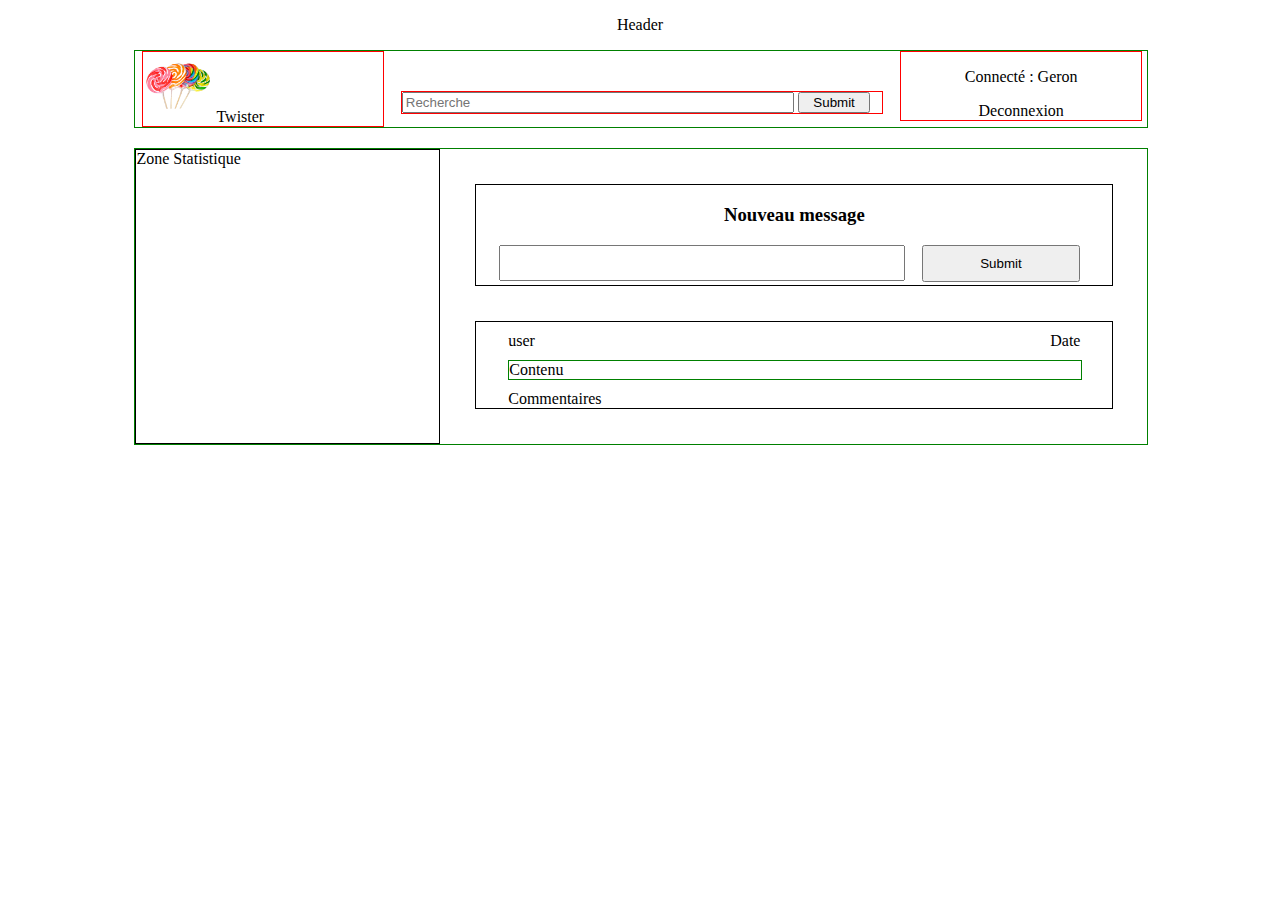
==== main.html @ b601397a "first commit" ====
<!DOCTYPE html>
<html>
    <head>
        <meta charset="utf-8" />
        <title>Twister</title>
        <link rel="stylesheet" href="css/main.css" />
        <script src="https://ajax.googleapis.com/ajax/libs/jquery/2.1.3/jquery.min.js"></script>
        <script language="JavaScript" type="text/javascript" src="js/script.js"></script>
    </head>
    <body>
        <header>
            <p id="header">Header</p>
        </header>
        <main>
            <div class="maindiv">
                <div class="sidediv">
                    <div class="content-div">
                        <img src="photos/logo.png" alt="Logo" height="70" width="70">
                        <span>Twister</span>
                    </div>
                </div>
                <div id="middlediv">
                    <div class="content-div" id="search-bar-div">
                        <input id="bar-recherche" type="text" placeholder="Recherche">
                        <input type="submit" name="Rechercher" id="search-button">
                    </div>
                </div>
                <div class="sidediv">
                    <div class="content-div" id="user-bar">
                        <p>Connecté : Geron</p>
                        <a href="" id="logout">Deconnexion</a>
                    </div>
                </div>
            </div>

            <div class="maindiv">
                <div id="stats">
                    Zone Statistique
                </div>
                <div id="list-messages">
                    <div id="nouveau-message" class="messages">
                        <h3 id="new-message-title">Nouveau message</h3>
                        <div id="message-content-div">
                            <div id="div-field-new-message">
                                <textarea rows="2" placeholder="Nouveau message" id="new-message">
                                </textarea>
                            </div>
                            <div id="div-button-new-message">
                                <input type="submit" name="" id="new-message-button">
                            </div>
                        </div>
                    </div>

                    <div id="messages" class="messages">
                        <div class="list-item">
                            <div style="display:flex; width: 100%; margin-top: 10px; margin-bottom: 10px;">
                                <div style="width: 50%;">
                                    <span class="user-message">user</span>
                                </div>
                                <div style="width: 50%;">
                                    <span class="date-message">Date</span>
                                </div>
                            </div>
                            <div style="margin-top: 10px; margin-bottom: 10px;">
                                <p class="contenu-message" style="border : 1px solid green; margin: 0; width: 100%;">Contenu</p>
                            </div>
                            <div>
                                <span style="cursor: pointer;" class="show-com">Commentaires</span>
                                <div class="commentaire-item">
                                    <div style="display:flex; width: 90%; margin-top: 10px; margin-bottom: 10px; margin-left: 10%;">
                                        <div style="width: 50%;">
                                            <span class="user-message">user</span>
                                        </div>
                                        <div style="width: 50%;">
                                            <span class="date-message">Date</span>
                                        </div>
                                    </div>
                                    <div style="margin-top: 10px; margin-bottom: 10px; width: 90%; margin-left: 10%;">
                                        <p class="contenu-message" style="border : 1px solid green; margin: 0; width: 100%;">Contenu</p>
                                    </div>
                                </div>
                            </div>
                        </div>
                    </div>
                </div>
            </div>
        </main>
    </body>
</html>
---- css/main.css ----
#header{
    text-align: center;
}

.maindiv{
    width: 80%;
    margin-left:10%;
    margin-bottom:20px;
    border:1px solid green;
    display: flex;
}

.sidediv{
    width:25%;
}

#middlediv{
    width:50%;
    vertical-align: bottom;
}

.content-div{
    width:95%;
    margin-left:2.5%;
    border:1px solid red;
}

#stats{
    width:30%;
    border:1px solid black;
}

#list-messages{
    width:70%;
    display: inline-block;
}

#nouveau-message{

}

.messages{
    width:90%;
    margin:5%;
    border:1px solid black;
}

#message-content-div{
    display: flex;
}

#messages{

}

#bar-recherche{
    width:80%;
}

#search-button{
    width:15%;
}

#logout{
    cursor: pointer;
    color: inherit;
    text-decoration: none;
}

#user-bar{
    text-align: center;
}

#search-bar-div{
    margin-top:40px;
}

#new-message-title{
    text-align: center;
}

.contenu-message,
.list-item,
#new-message{
    margin-left:5%;
    width:90%;
}

#new-message-button{
    height:36.75px;
    width:100%;
}

textarea{
    resize: none;
}

#div-field-new-message{
    width:70%;
}

#div-button-new-message{
    width:25%;
}

.user-message{
    float: left;
    display: block;
}

.date-message{
    float: right;
    display: block;
}
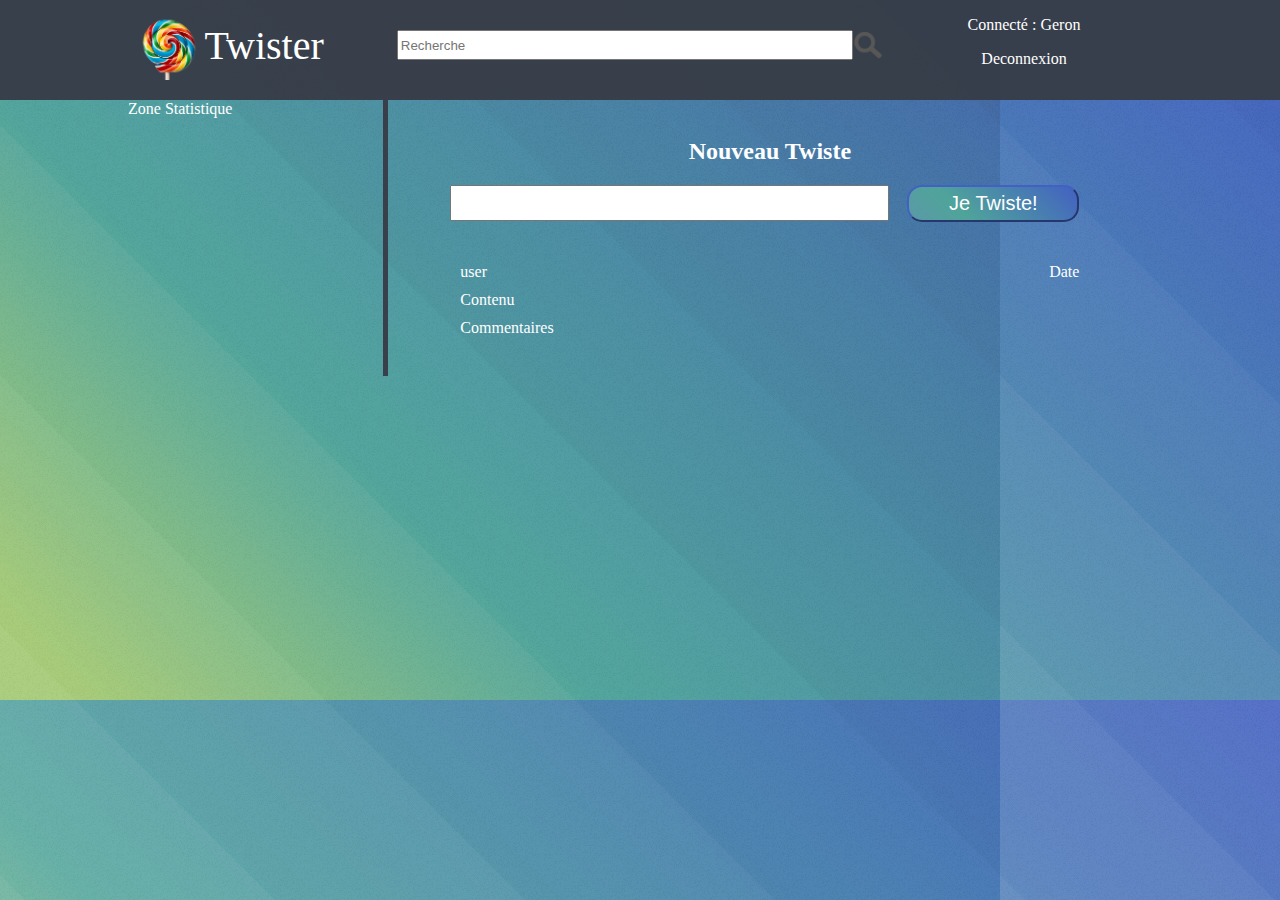
==== commit ee7954b8: "finish main index" ====
--- a/main.html
+++ b/main.html
@@ -9,20 +9,19 @@
     </head>
     <body>
         <header>
-            <p id="header">Header</p>
-        </header>
-        <main>
-            <div class="maindiv">
+            <div class="head">
                 <div class="sidediv">
-                    <div class="content-div">
+                    <div class="content-div content-div-logo">
                         <img src="photos/logo.png" alt="Logo" height="70" width="70">
-                        <span>Twister</span>
+                        <div>
+                            <p id="logo-name">Twister</p>
+                        </div>
                     </div>
                 </div>
                 <div id="middlediv">
-                    <div class="content-div" id="search-bar-div">
+                    <div id="search-bar-div" class="content-div">
                         <input id="bar-recherche" type="text" placeholder="Recherche">
-                        <input type="submit" name="Rechercher" id="search-button">
+                        <img id="search-logo" src="photos/search.png" alt="Logo" height="30" width="30">
                     </div>
                 </div>
                 <div class="sidediv">
@@ -30,53 +29,57 @@
                         <p>Connecté : Geron</p>
                         <a href="" id="logout">Deconnexion</a>
                     </div>
+
                 </div>
             </div>
+        </header>
+        <main>
 
-            <div class="maindiv">
+            <div class="maindiv" style="">
                 <div id="stats">
                     Zone Statistique
                 </div>
                 <div id="list-messages">
                     <div id="nouveau-message" class="messages">
-                        <h3 id="new-message-title">Nouveau message</h3>
+                        <h2 id="new-message-title">Nouveau Twiste</h2>
                         <div id="message-content-div">
                             <div id="div-field-new-message">
                                 <textarea rows="2" placeholder="Nouveau message" id="new-message">
                                 </textarea>
                             </div>
                             <div id="div-button-new-message">
-                                <input type="submit" name="" id="new-message-button">
+                                <input type="submit" value="Je Twiste!" id="new-message-button"
+                                       style="border-radius: 15px; background: linear-gradient(45deg, #599ba5 5%, #4fa49a 30%, #4361c2); border-color: #4361c2; color :white; font-size: 20px">
                             </div>
                         </div>
                     </div>
 
                     <div id="messages" class="messages">
                         <div class="list-item">
-                            <div style="display:flex; width: 100%; margin-top: 10px; margin-bottom: 10px;">
-                                <div style="width: 50%;">
+                            <div class="list-item-top">
+                                <div class="list-item-top-span">
                                     <span class="user-message">user</span>
                                 </div>
-                                <div style="width: 50%;">
+                                <div class="list-item-top-span">
                                     <span class="date-message">Date</span>
                                 </div>
                             </div>
-                            <div style="margin-top: 10px; margin-bottom: 10px;">
-                                <p class="contenu-message" style="border : 1px solid green; margin: 0; width: 100%;">Contenu</p>
+                            <div class="list-item-mid">
+                                <p class="contenu-message">Contenu</p>
                             </div>
                             <div>
-                                <span style="cursor: pointer;" class="show-com">Commentaires</span>
+                                <span class="show-com" >Commentaires</span>
                                 <div class="commentaire-item">
-                                    <div style="display:flex; width: 90%; margin-top: 10px; margin-bottom: 10px; margin-left: 10%;">
-                                        <div style="width: 50%;">
+                                    <div class="commentaire-item-top">
+                                        <div class="list-item-top-span">
                                             <span class="user-message">user</span>
                                         </div>
-                                        <div style="width: 50%;">
+                                        <div class="list-item-top-span">
                                             <span class="date-message">Date</span>
                                         </div>
                                     </div>
-                                    <div style="margin-top: 10px; margin-bottom: 10px; width: 90%; margin-left: 10%;">
-                                        <p class="contenu-message" style="border : 1px solid green; margin: 0; width: 100%;">Contenu</p>
+                                    <div class="commentaire-item-bottom">
+                                        <p class="contenu-message">Contenu</p>
                                     </div>
                                 </div>
                             </div>
--- a/css/main.css
+++ b/css/main.css
@@ -2,11 +2,27 @@
     text-align: center;
 }
 
+header{
+    background: rgba(55, 61, 73, 0.975);
+    color: #fff;
+    padding-bottom: 20px;
+}
+
+body{
+    background-image: url("/photos/overlay2.png"), url("/photos/overlay3.svg"), linear-gradient(45deg, #9dc66b 5%, #4fa49a 30%, #4361c2);
+    height: 700px;
+    margin:0;
+}
+
+.maindiv{
+    color: #fff;
+    height:100%;
+}
+
+.head,
 .maindiv{
     width: 80%;
     margin-left:10%;
-    margin-bottom:20px;
-    border:1px solid green;
     display: flex;
 }
 
@@ -22,43 +38,33 @@
 .content-div{
     width:95%;
     margin-left:2.5%;
-    border:1px solid red;
 }
 
 #stats{
-    width:30%;
-    border:1px solid black;
+    width:25%;
+    border-right: 5px solid rgba(55, 61, 73, 0.975);
 }
 
 #list-messages{
-    width:70%;
+    width:75%;
     display: inline-block;
-}
-
-#nouveau-message{
-
 }
 
 .messages{
     width:90%;
     margin:5%;
-    border:1px solid black;
 }
 
 #message-content-div{
     display: flex;
 }
 
-#messages{
-
-}
-
 #bar-recherche{
-    width:80%;
+    width:95%;
 }
 
 #search-button{
-    width:15%;
+    width:20%;
 }
 
 #logout{
@@ -72,7 +78,8 @@
 }
 
 #search-bar-div{
-    margin-top:40px;
+    margin-top:30px;
+    display: flex;
 }
 
 #new-message-title{
@@ -89,6 +96,12 @@
 #new-message-button{
     height:36.75px;
     width:100%;
+    border-radius: 15px;
+    background: linear-gradient(45deg, #599ba5 5%, #4fa49a 30%, #4361c2);
+    border-color: #4361c2;
+    color :white;
+    font-size: 20px;
+    cursor: pointer;
 }
 
 textarea{
@@ -103,6 +116,23 @@
     width:25%;
 }
 
+.content-div-logo{
+    display: flex; margin-top: 10px; cursor: pointer;
+}
+
+#search-logo{
+    cursor:pointer;
+}
+
+#logo-name{
+    width:100px;
+    height: 70px;
+    margin:0;
+    vertical-align: middle;
+    display: table-cell;
+    font-size: 40px;
+}
+
 .user-message{
     float: left;
     display: block;
@@ -113,3 +143,31 @@
     display: block;
 }
 
+.list-item-top{
+    display:flex; width: 100%; margin-top: 10px; margin-bottom: 10px;
+}
+
+.list-item-top-span{
+    width: 50%;
+}
+
+.list-item-mid{
+    margin-top: 10px; margin-bottom: 10px;
+}
+
+.contenu-message{
+    margin: 0; width: 100%;
+}
+
+.show-com{
+    cursor: pointer;
+}
+
+.commentaire-item-top{
+    display:flex; width: 90%; margin-top: 10px; margin-bottom: 10px; margin-left: 10%;
+}
+
+.commentaire-item-bottom{
+    margin-top: 10px; margin-bottom: 10px; width: 90%; margin-left: 10%;
+}
+
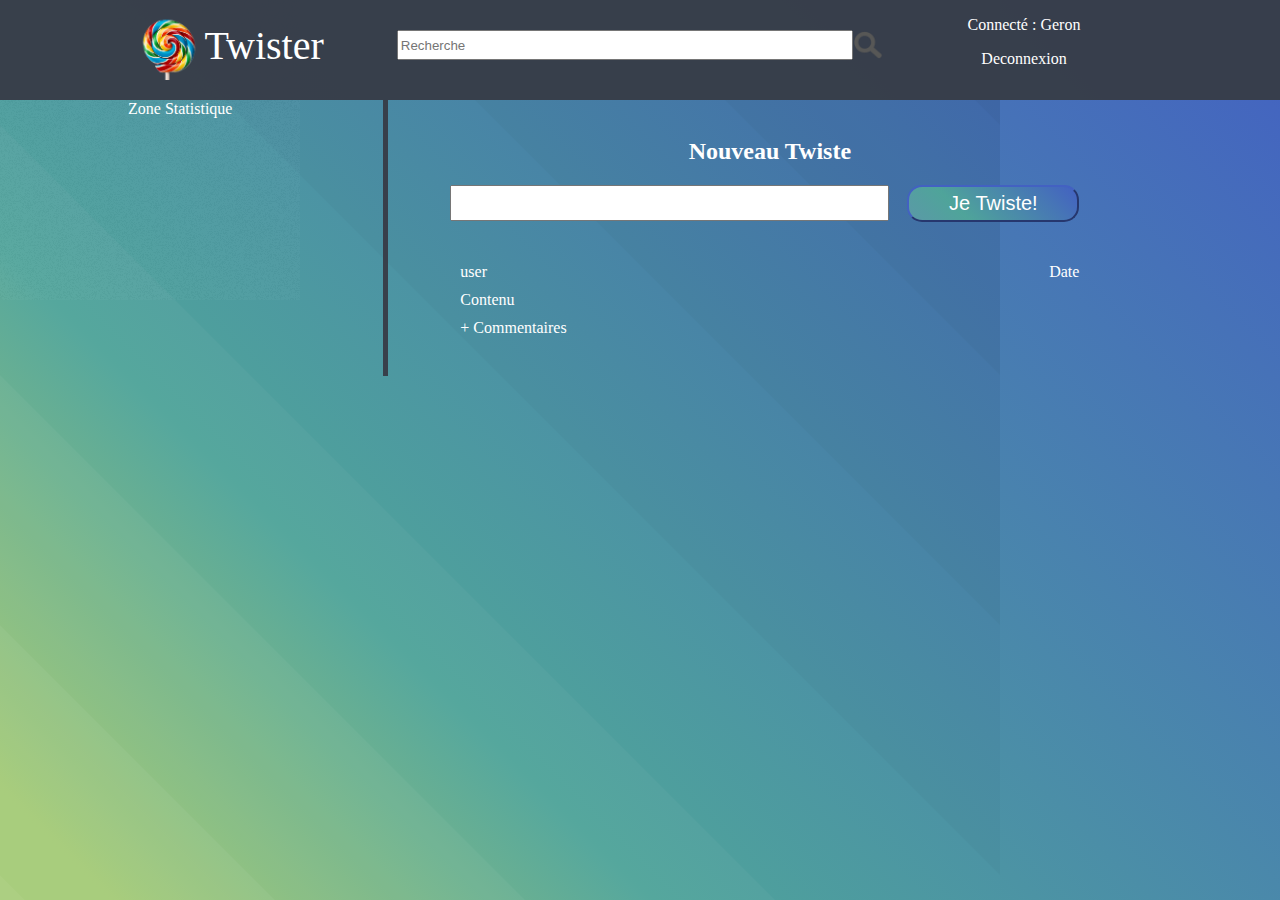
==== commit 8e3a311b: "add Nadir part" ====
--- a/main.html
+++ b/main.html
@@ -68,7 +68,7 @@
                                 <p class="contenu-message">Contenu</p>
                             </div>
                             <div>
-                                <span class="show-com" >Commentaires</span>
+                                <span class="show-com" >+ Commentaires</span>
                                 <div class="commentaire-item">
                                     <div class="commentaire-item-top">
                                         <div class="list-item-top-span">
--- a/css/main.css
+++ b/css/main.css
@@ -10,8 +10,9 @@
 
 body{
     background-image: url("/photos/overlay2.png"), url("/photos/overlay3.svg"), linear-gradient(45deg, #9dc66b 5%, #4fa49a 30%, #4361c2);
-    height: 700px;
     margin:0;
+    background-repeat: no-repeat;
+    background-attachment: fixed;
 }
 
 .maindiv{
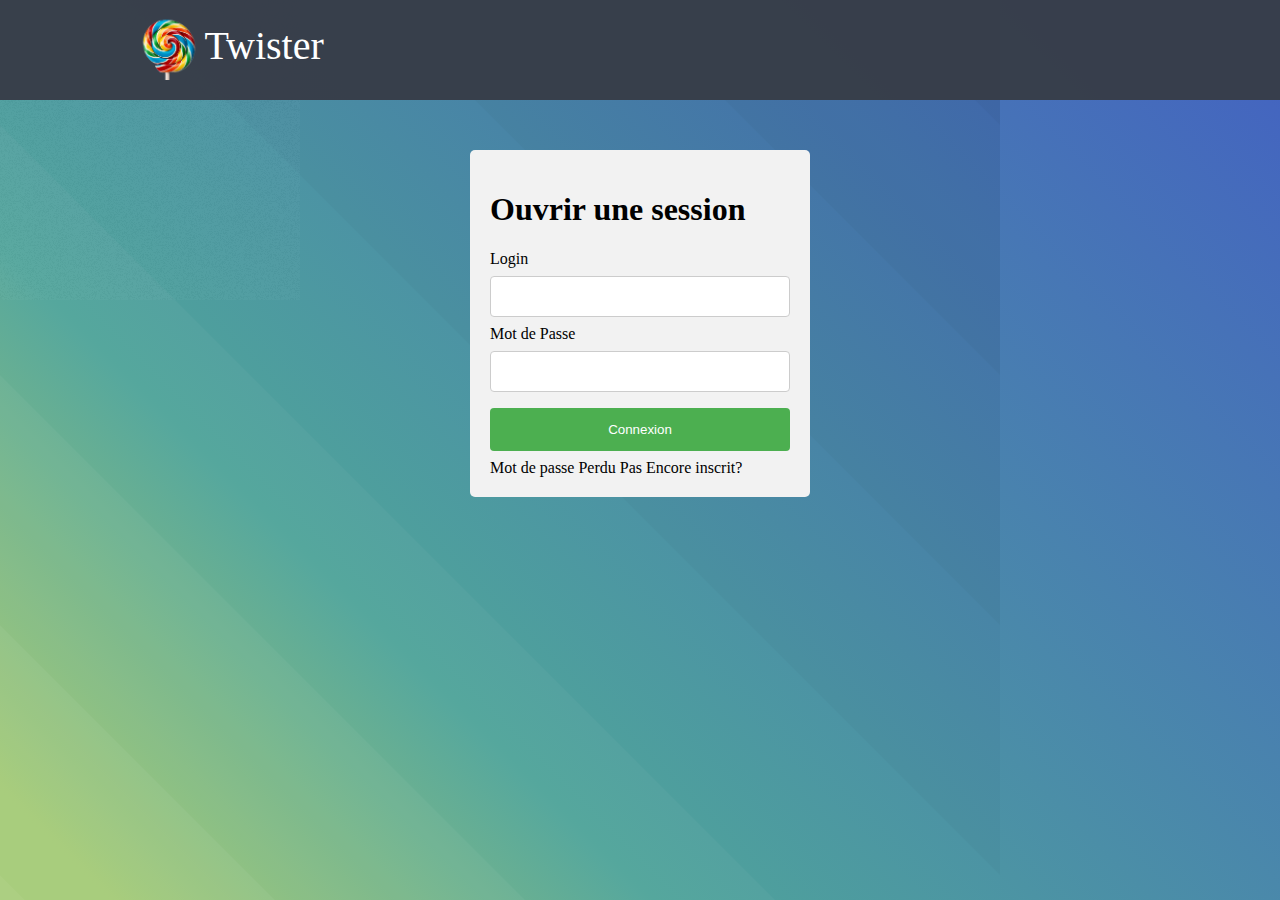
==== commit 0decc26f: "add some jquery function" ====
--- a/main.html
+++ b/main.html
@@ -24,10 +24,10 @@
                         <img id="search-logo" src="photos/search.png" alt="Logo" height="30" width="30">
                     </div>
                 </div>
-                <div class="sidediv">
+                <div id="log" class="sidediv">
                     <div class="content-div" id="user-bar">
                         <p>Connecté : Geron</p>
-                        <a href="" id="logout">Deconnexion</a>
+                        <a class="login_page" id="logout">Deconnexion</a>
                     </div>
 
                 </div>
@@ -87,6 +87,53 @@
                     </div>
                 </div>
             </div>
+            <div id="register" class="access">
+                <h1>S'enregistrer</h1>
+                <form method="POST" action="javascript:signup()">
+                    <label>Prénom</label>
+                    <input type="text" name="f_name"/>
+                    <label>Nom</label>
+                    <input type="text" name="l_name"/>
+                    <label>Login</label>
+                    <input type="text" name="login"/>
+                    <label>Email</label>
+                    <input type="text" name="email"/>
+                    <label>Mot de Passe</label>
+                    <input type="password" name="password"/>
+                    <label>Retaper le mot de passe</label>
+                    <input type="password" name="confirmPassword"/>
+
+                    <input id="register_button_register" type="submit" value="S'enregistrer"/>
+                    <input class="button_cancel" type="button" value="Annuler">
+                    <div style="text-align: center;">
+                        <span class="login_page" style="cursor: pointer;">Déjà inscrit? Se connecter</span>
+                    </div>
+
+                </form>
+            </div>
+            <div id="login" class="access">
+                <h1>Ouvrir une session</h1>
+                <form method="POST" action="javascript:connexion()">
+                    <label>Login</label>
+                    <input type="text" name="login"/>
+                    <label>Mot de Passe</label>
+                    <input type="password" name="password"/>
+                    <input id="login_connexion" type="submit" value="Connexion"/>
+                    <div>
+                        <span id="lost_password" href="">Mot de passe Perdu</span>
+                        <span id="notregister">Pas Encore inscrit?</span>
+                    </div>
+                </form>
+            </div>
+            <div id="password_lost" class="access">
+                <h1>Mot de passe perdu</h1>
+                <form method="POST" action="javascript:connexion()">
+                    <label>Email</label>
+                    <input type="text" name="email"/>
+                    <input id="password_lost_validate" type="submit" value="Valider"/>
+                    <input class="button_cancel" type="button" value="Annuler">
+                </form>
+            </div>
         </main>
     </body>
 </html>--- a/css/main.css
+++ b/css/main.css
@@ -61,7 +61,9 @@
 }
 
 #bar-recherche{
-    width:95%;
+    margin-left: 60%;
+    width:35%;
+    border-radius: 15px;
 }
 
 #search-button{
@@ -172,3 +174,65 @@
     margin-top: 10px; margin-bottom: 10px; width: 90%; margin-left: 10%;
 }
 
+body{
+    background-image: url("/photos/overlay2.png"), url("/photos/overlay3.svg"), linear-gradient(45deg, #9dc66b 5%, #4fa49a 30%, #4361c2);
+    height: 100%;
+    background-repeat: no-repeat;
+    background-attachment: fixed;
+}
+
+
+.access {
+    width: 300px;
+    margin: auto;
+    border-radius: 5px;
+    background-color: #f2f2f2;
+    padding: 20px;
+    margin-top:50px;
+}
+
+.access input[type=text], input[type=password],select {
+    width: 100%;
+    padding: 12px 20px;
+    margin: 8px 0;
+    display: inline-block;
+    border: 1px solid #ccc;
+    border-radius: 4px;
+    box-sizing: border-box;
+}
+
+.access input[type=submit] {
+    width: 100%;
+    background-color: #4CAF50;
+    color: white;
+    padding: 14px 20px;
+    margin: 8px 0;
+    border: none;
+    border-radius: 4px;
+    cursor: pointer;
+}
+
+.access input[type=submit]:hover {
+    background-color: #45a049;
+}
+
+.access input[type=button] {
+    width: 100%;
+    background-color: #d9534f;
+    color: white;
+    padding: 14px 20px;
+    margin: 8px 0;
+    border: none;
+    border-radius: 4px;
+    cursor: pointer;
+}
+
+#login input[type=button]:hover,
+#register input[type=button]:hover {
+    background-color: #b23a37;
+}
+
+#notregister,
+#lost_password{
+    cursor: pointer;
+}
